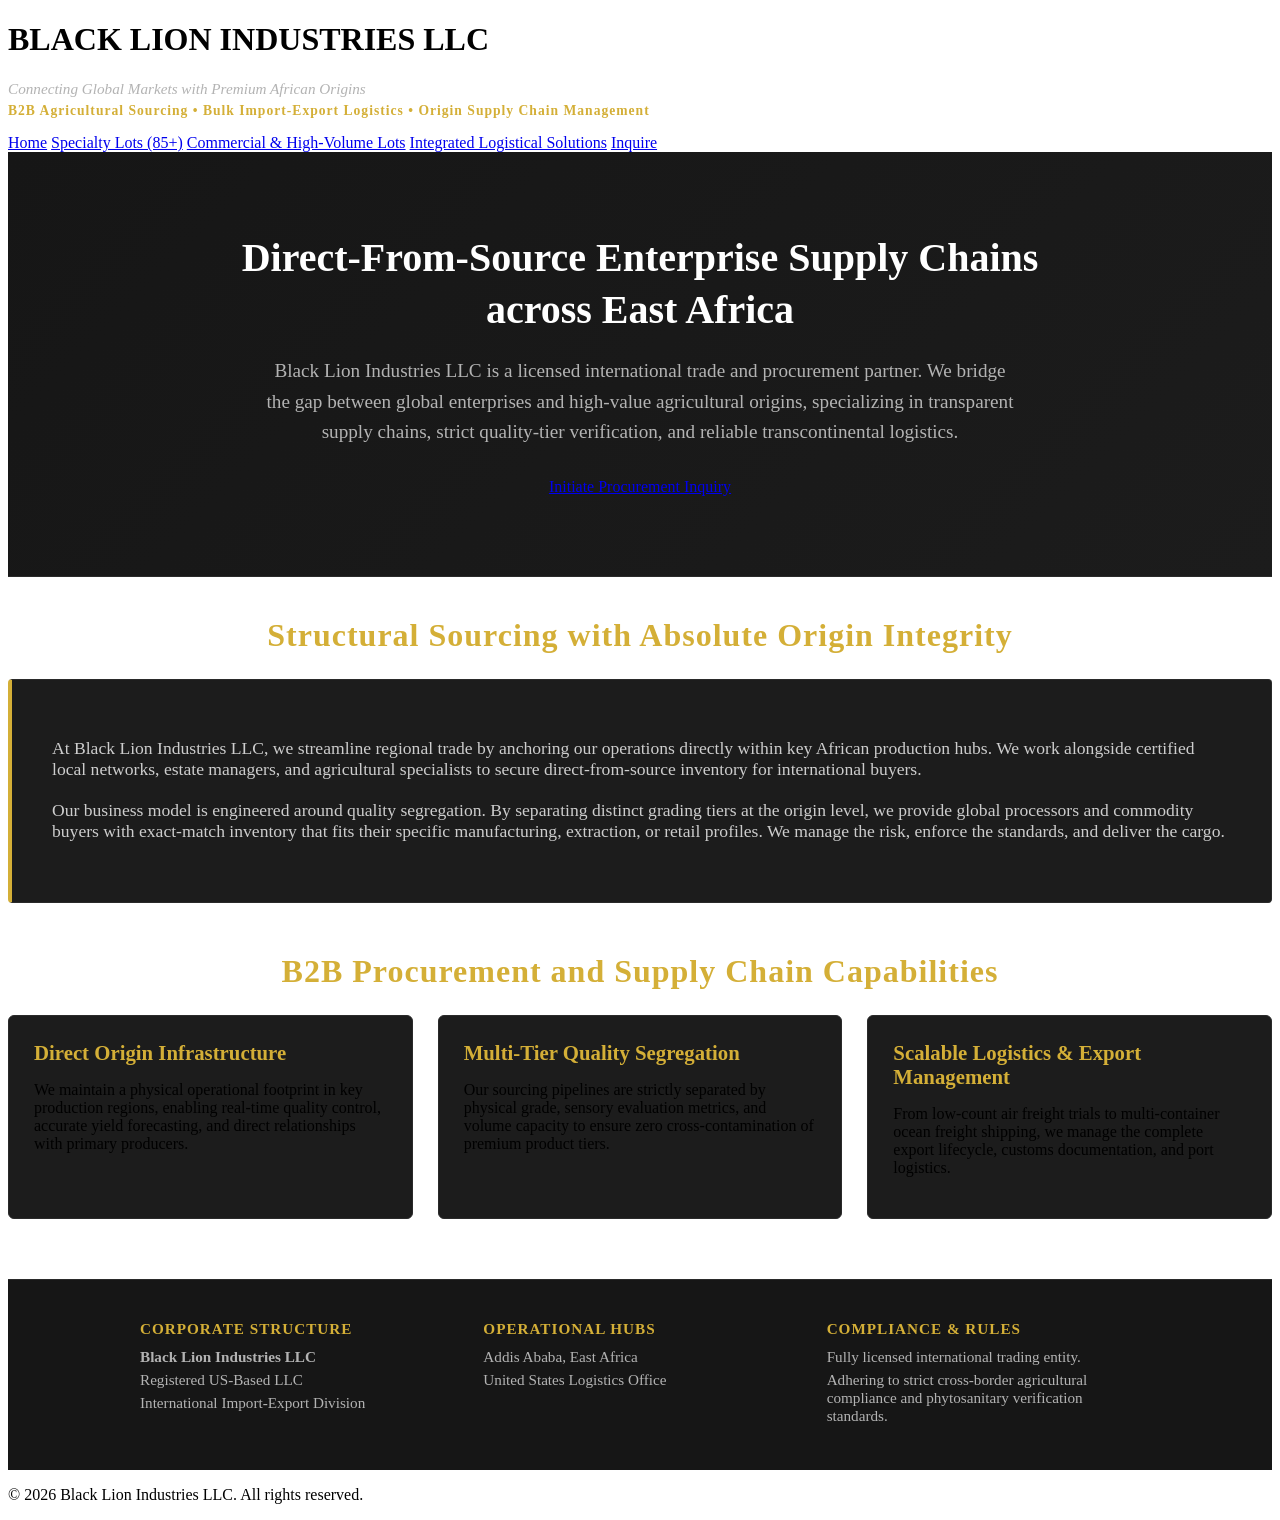
==== index.html @ b629ef3e "Add files via upload" ====
<!DOCTYPE html>
<html lang="en">
<head>
    <meta charset="UTF-8">
    <meta name="viewport" content="width=device-width, initial-scale=1.0">
    <title>Black Lion Industries LLC | B2B Agricultural Sourcing & Trade Logistics</title>
    <meta name="description" content="Black Lion Industries LLC is a licensed procurement partner specializing in direct-from-source agricultural enterprise supply chains and origin logistics across East Africa.">
    <meta name="keywords" content="B2B Procurement, Agricultural Sourcing, Enterprise Supply Chains, Trade Logistics, Origin Infrastructure, Bulk Import-Export">
    <link rel="stylesheet" href="style.css">
    <style>
        /* Targeted structural layout overrides for the enterprise homepage */
        .hero {
            padding: 80px 20px;
            text-align: center;
            background: linear-gradient(135deg, #161616 0%, #1c1c1c 100%);
            border-bottom: 1px solid #2a2a2a;
        }
        .hero h2 {
            color: #fff;
            font-size: 2.5rem;
            max-width: 850px;
            margin: 0 auto 20px auto;
            line-height: 1.3;
        }
        .hero p {
            font-size: 1.2rem;
            color: #b3b3b3;
            max-width: 750px;
            margin: 0 auto 30px auto;
            line-height: 1.6;
        }
        .section-heading {
            text-align: center;
            font-size: 2rem;
            color: #d4af37;
            margin-bottom: 25px;
            letter-spacing: 1px;
        }
        .about-box {
            background: #1c1c1c;
            border: 1px solid #2a2a2a;
            border-left: 4px solid #d4af37;
            padding: 40px;
            border-radius: 4px;
            margin-bottom: 50px;
        }
        .about-box p {
            margin-bottom: 20px;
            font-size: 1.1rem;
            color: #cdcdcd;
        }
        .capabilities-grid {
            display: grid;
            grid-template-columns: repeat(auto-fit, minmax(300px, 1fr));
            gap: 25px;
            margin-bottom: 60px;
        }
        .capability-card {
            background: #1c1c1c;
            border: 1px solid #2a2a2a;
            border-radius: 6px;
            padding: 25px;
            transition: border-color 0.3s ease;
        }
        .capability-card:hover {
            border-color: #d4af37;
        }
        .capability-card h3 {
            color: #d4af37;
            font-size: 1.3rem;
            margin-top: 0;
            margin-bottom: 12px;
        }
        .corporate-credentials {
            background: #161616;
            border-top: 1px solid #2a2a2a;
            padding: 40px 20px;
            margin-top: 60px;
        }
        .credentials-grid {
            display: grid;
            grid-template-columns: repeat(auto-fit, minmax(220px, 1fr));
            gap: 30px;
            max-width: 1000px;
            margin: 0 auto;
            font-size: 0.95rem;
        }
        .credential-col h4 {
            color: #d4af37;
            margin-top: 0;
            margin-bottom: 10px;
            text-transform: uppercase;
            letter-spacing: 1px;
        }
        .credential-col p {
            margin: 5px 0;
            color: #b3b3b3;
        }
    </style>
</head>
<body>

    <header>
        <h1>BLACK LION INDUSTRIES LLC</h1>
        <p style="color: #b3b3b3; font-style: italic; margin: 5px 0 0 0; font-size: 0.95rem;">
            Connecting Global Markets with Premium African Origins
        </p>
        <p style="color: #d4af37; margin: 5px 0 15px 0; font-size: 0.85rem; letter-spacing: 1px; font-weight: bold;">
            B2B Agricultural Sourcing &bull; Bulk Import-Export Logistics &bull; Origin Supply Chain Management
        </p>
        <nav>
            <a href="index.html">Home</a>
            <a href="specialty-lots.html">Specialty Lots (85+)</a>
            <a href="commercial-lots.html">Commercial & High-Volume Lots</a>
            <a href="logistics.html">Integrated Logistical Solutions</a>
            <a href="contact.html">Inquire</a>
        </nav>
    </header>

    <!-- SECTION 1: HERO TEXT -->
    <section class="hero">
        <h2>Direct-From-Source Enterprise Supply Chains across East Africa</h2>
        <p>
            Black Lion Industries LLC is a licensed international trade and procurement partner. We bridge the gap between global enterprises and high-value agricultural origins, specializing in transparent supply chains, strict quality-tier verification, and reliable transcontinental logistics.
        </p>
        <a href="contact.html" class="btn">Initiate Procurement Inquiry</a>
    </section>

    <main>
        <!-- SECTION 2: ABOUT THE COMPANY -->
        <section style="margin-top: 40px;">
            <h2 class="section-heading">Structural Sourcing with Absolute Origin Integrity</h2>
            <div class="about-box">
                <p>
                    At Black Lion Industries LLC, we streamline regional trade by anchoring our operations directly within key African production hubs. We work alongside certified local networks, estate managers, and agricultural specialists to secure direct-from-source inventory for international buyers.
                </p>
                <p>
                    Our business model is engineered around quality segregation. By separating distinct grading tiers at the origin level, we provide global processors and commodity buyers with exact-match inventory that fits their specific manufacturing, extraction, or retail profiles. We manage the risk, enforce the standards, and deliver the cargo.
                </p>
            </div>
        </section>

        <!-- SECTION 3: VALUE PROPOSITION & CAPABILITIES -->
        <section>
            <h2 class="section-heading">B2B Procurement and Supply Chain Capabilities</h2>
            <div class="capabilities-grid">
                
                <div class="capability-card">
                    <h3>Direct Origin Infrastructure</h3>
                    <p>We maintain a physical operational footprint in key production regions, enabling real-time quality control, accurate yield forecasting, and direct relationships with primary producers.</p>
                </div>

                <div class="capability-card">
                    <h3>Multi-Tier Quality Segregation</h3>
                    <p>Our sourcing pipelines are strictly separated by physical grade, sensory evaluation metrics, and volume capacity to ensure zero cross-contamination of premium product tiers.</p>
                </div>

                <div class="capability-card">
                    <h3>Scalable Logistics & Export Management</h3>
                    <p>From low-count air freight trials to multi-container ocean freight shipping, we manage the complete export lifecycle, customs documentation, and port logistics.</p>
                </div>

            </div>
        </section>
    </main>

    <!-- SECTION 4: FOOTER & CORPORATE CREDENTIALS -->
    <section class="corporate-credentials">
        <div class="credentials-grid">
            <div class="credential-col">
                <h4>Corporate Structure</h4>
                <p><strong>Black Lion Industries LLC</strong></p>
                <p>Registered US-Based LLC</p>
                <p>International Import-Export Division</p>
            </div>
            <div class="credential-col">
                <h4>Operational Hubs</h4>
                <p>Addis Ababa, East Africa</p>
                <p>United States Logistics Office</p>
            </div>
            <div class="credential-col">
                <h4>Compliance & Rules</h4>
                <p>Fully licensed international trading entity.</p>
                <p>Adhering to strict cross-border agricultural compliance and phytosanitary verification standards.</p>
            </div>
        </div>
    </section>

    <footer>
        <p>&copy; 2026 Black Lion Industries LLC. All rights reserved.</p>
    </footer>

</body>
</html>
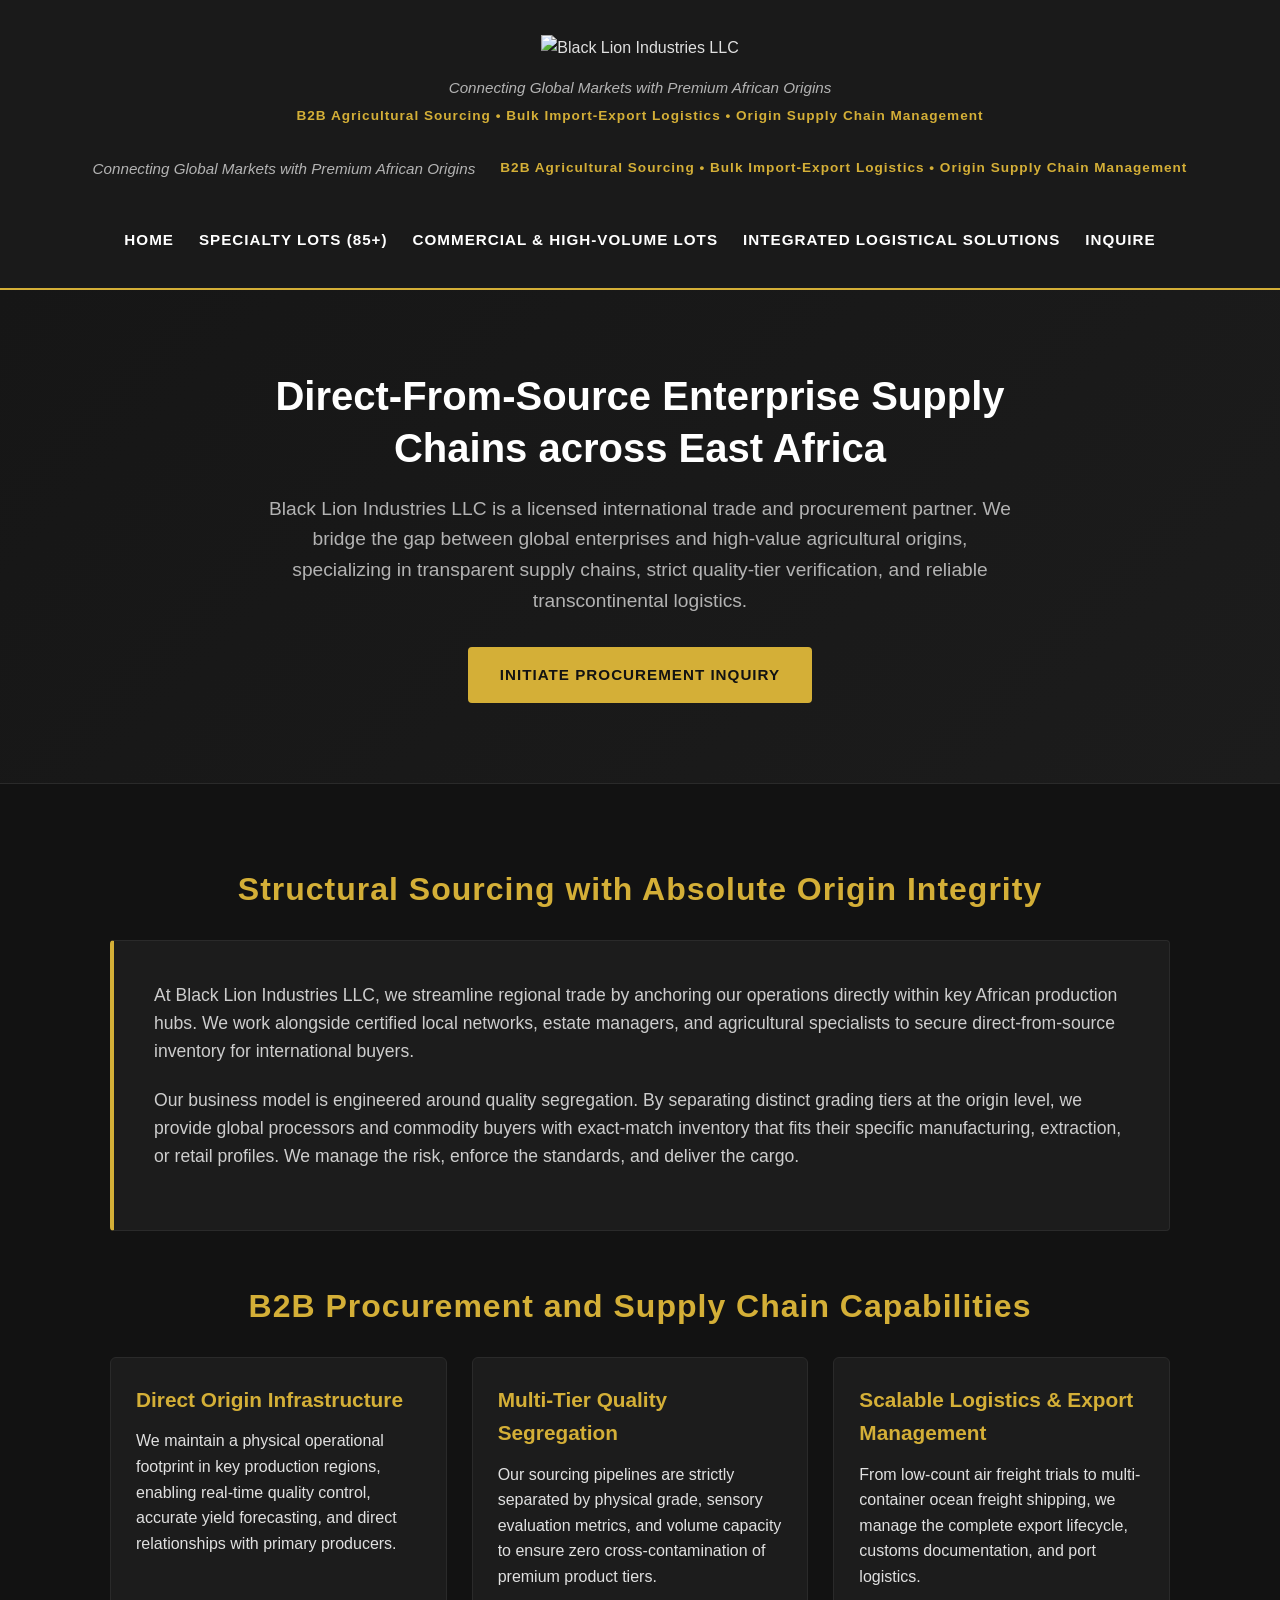
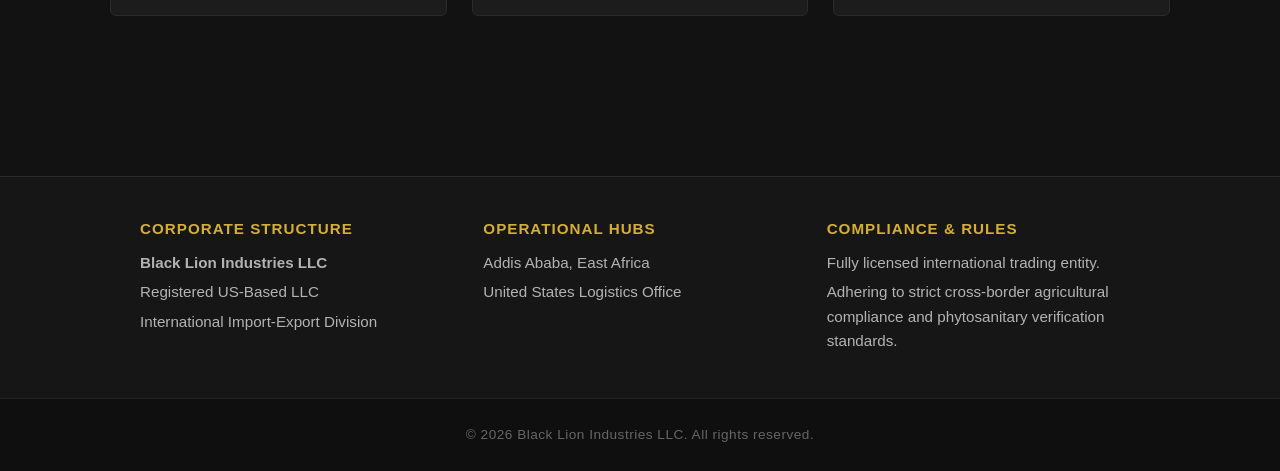
==== commit 46e55ee8: "Enhance index.html with header image and styling Added header image and improved section formatting." ====
--- a/index.html
+++ b/index.html
@@ -101,7 +101,15 @@
 <body>
 
     <header>
-        <h1>BLACK LION INDUSTRIES LLC</h1>
+        <img src="YOUR-FILE-NAME.webp" alt="Black Lion Industries LLC" style="max-width: 100%; height: auto; margin-bottom: 10px;">
+        <p style="color: #b3b3b3; font-style: italic; margin: 5px 0 0 0; font-size: 0.95rem;">
+            Connecting Global Markets with Premium African Origins
+        </p>
+        <p style="color: #d4af37; margin: 5px 0 15px 0; font-size: 0.85rem; letter-spacing: 1px; font-weight: bold;">
+            B2B Agricultural Sourcing &bull; Bulk Import-Export Logistics &bull; Origin Supply Chain Management
+        </p>
+        <nav>
+
         <p style="color: #b3b3b3; font-style: italic; margin: 5px 0 0 0; font-size: 0.95rem;">
             Connecting Global Markets with Premium African Origins
         </p>
--- a/style.css
+++ b/style.css
@@ -0,0 +1,123 @@
+/* ====================================================================
+   GLOBAL STYLES & RESET
+   ==================================================================== */
+* {
+    box-sizing: border-box;
+    margin: 0;
+    padding: 0;
+}
+
+body {
+    font-family: 'Segoe UI', -apple-system, BlinkMacSystemFont, Roboto, Oxygen, Ubuntu, Cantarell, sans-serif;
+    background-color: #121212;
+    color: #e0e0e0;
+    line-height: 1.6;
+    padding: 0;
+}
+
+/* ====================================================================
+   HEADER & NAVIGATION MANAGEMENT
+   ==================================================================== */
+header {
+    background-color: #1a1a1a;
+    padding: 35px 20px;
+    text-align: center;
+    border-bottom: 2px solid #d4af37; /* Luxury Gold Core Accent */
+}
+
+header h1 {
+    color: #ffffff;
+    font-size: 2.4rem;
+    letter-spacing: 3px;
+    font-weight: 700;
+    margin-bottom: 8px;
+}
+
+nav {
+    margin-top: 25px;
+    display: flex;
+    justify-content: center;
+    flex-wrap: wrap;
+    gap: 10px 25px;
+}
+
+nav a {
+    color: #ffffff;
+    text-decoration: none;
+    font-size: 0.95rem;
+    font-weight: 600;
+    text-transform: uppercase;
+    letter-spacing: 1px;
+    transition: color 0.25s ease-in-out;
+}
+
+nav a:hover {
+    color: #d4af37;
+}
+
+/* ====================================================================
+   MAIN STRUCTURAL LAYOUT
+   ==================================================================== */
+main {
+    max-width: 1100px;
+    margin: 0 auto;
+    padding: 40px 20px;
+}
+
+/* ====================================================================
+   REUSABLE UI COMPONENTS & INTERACTION BUTTONS
+   ==================================================================== */
+.btn {
+    display: inline-block;
+    background-color: #d4af37;
+    color: #121212;
+    padding: 14px 30px;
+    text-decoration: none;
+    font-weight: 700;
+    font-size: 0.95rem;
+    text-transform: uppercase;
+    letter-spacing: 1px;
+    border-radius: 4px;
+    border: 2px solid #d4af37;
+    transition: all 0.3s ease;
+}
+
+.btn:hover {
+    background-color: transparent;
+    color: #d4af37;
+}
+
+/* ====================================================================
+   FOOTER & COMPLIANCE STYLING
+   ==================================================================== */
+footer {
+    text-align: center;
+    padding: 25px 20px;
+    background-color: #0f0f0f;
+    color: #666666;
+    font-size: 0.85rem;
+    letter-spacing: 0.5px;
+    border-top: 1px solid #222222;
+}
+
+/* ====================================================================
+   RESPONSIVE DESIGN (MOBILE ADAPTATION)
+   ==================================================================== */
+@media (max-width: 768px) {
+    header h1 {
+        font-size: 1.8rem;
+    }
+    
+    nav {
+        flex-direction: column;
+        gap: 15px;
+    }
+    
+    .hero h2 {
+        font-size: 1.8rem;
+    }
+    
+    .about-box {
+        padding: 25px;
+    }
+}
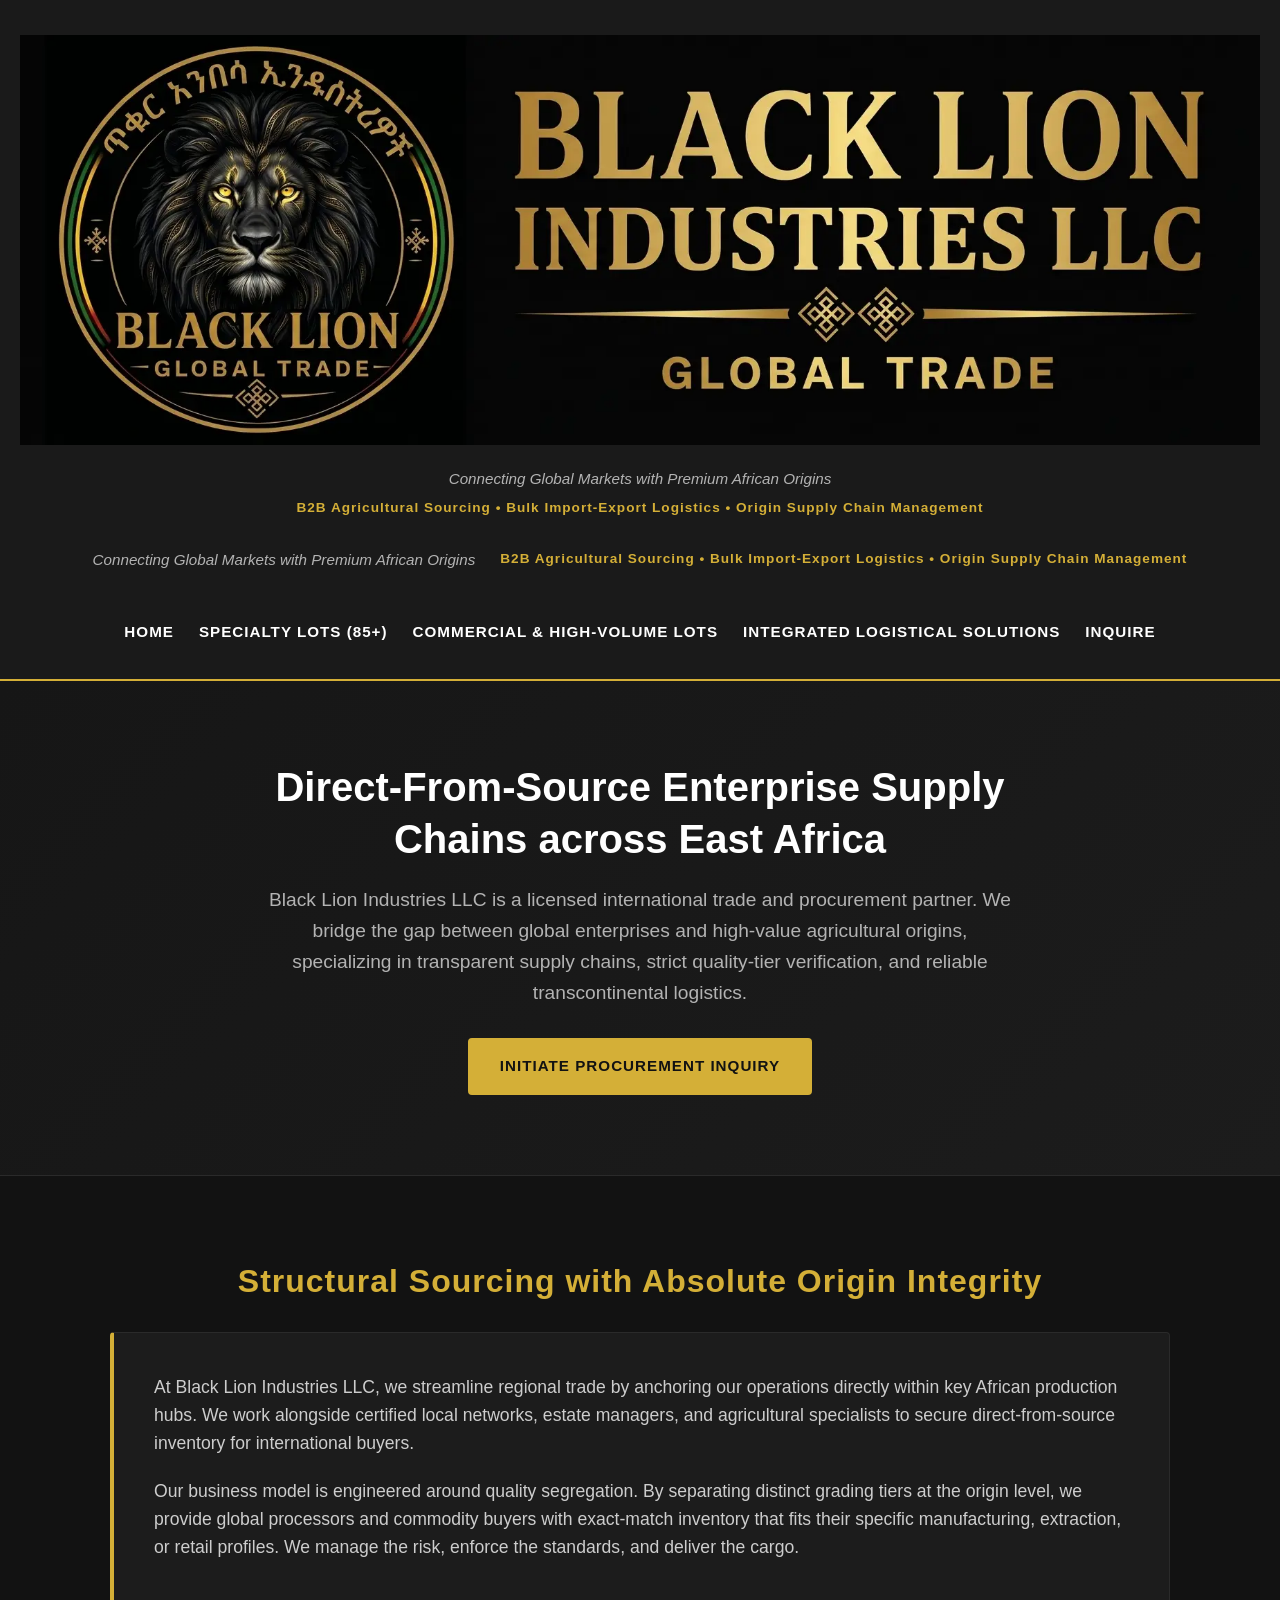
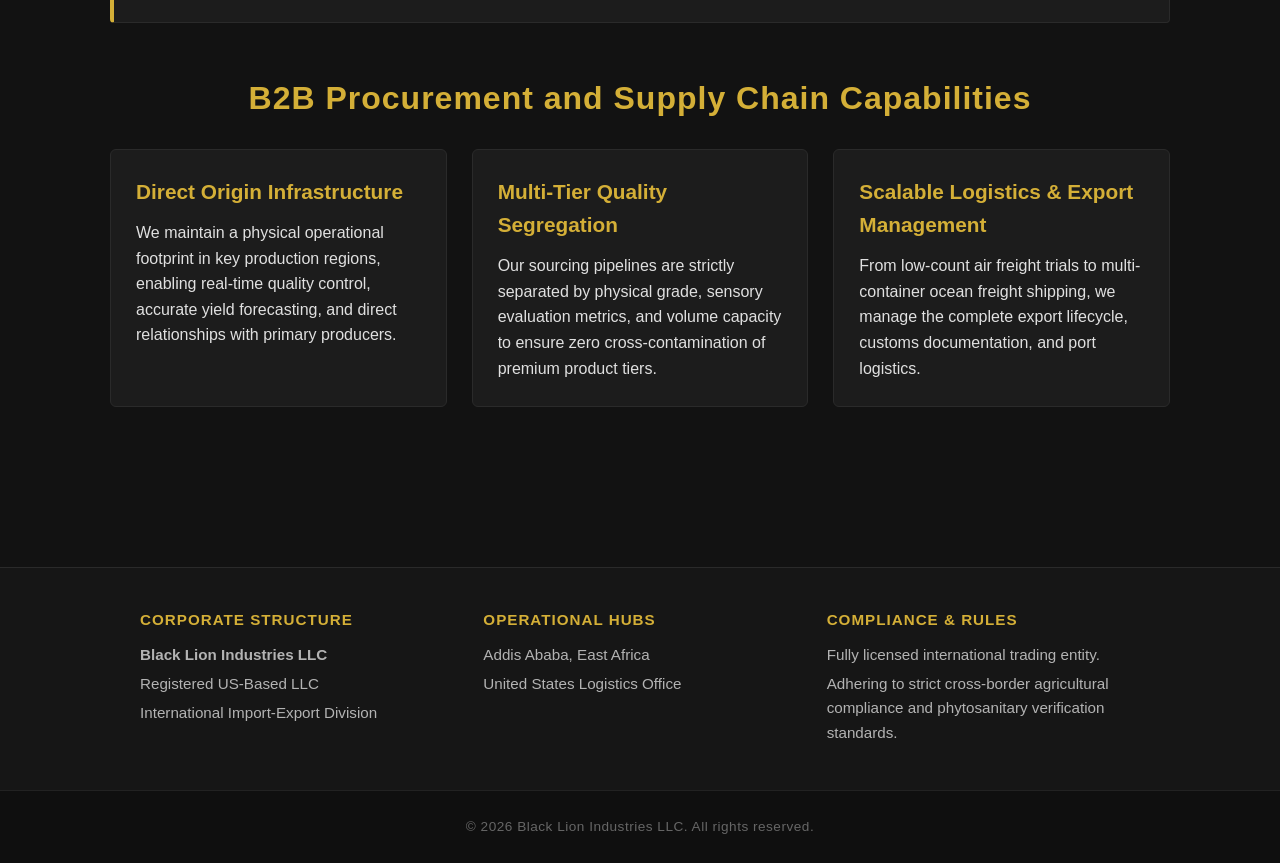
==== commit d85fc228: "Fix HTML encoding issues in index.html" ====
--- a/index.html
+++ b/index.html
@@ -101,7 +101,7 @@
 <body>
 
     <header>
-        <img src="YOUR-FILE-NAME.webp" alt="Black Lion Industries LLC" style="max-width: 100%; height: auto; margin-bottom: 10px;">
+        <img src="websiteheader.webp" alt="Black Lion Industries LLC" style="max-width: 100%; height: auto; margin-bottom: 10px;">
         <p style="color: #b3b3b3; font-style: italic; margin: 5px 0 0 0; font-size: 0.95rem;">
             Connecting Global Markets with Premium African Origins
         </p>
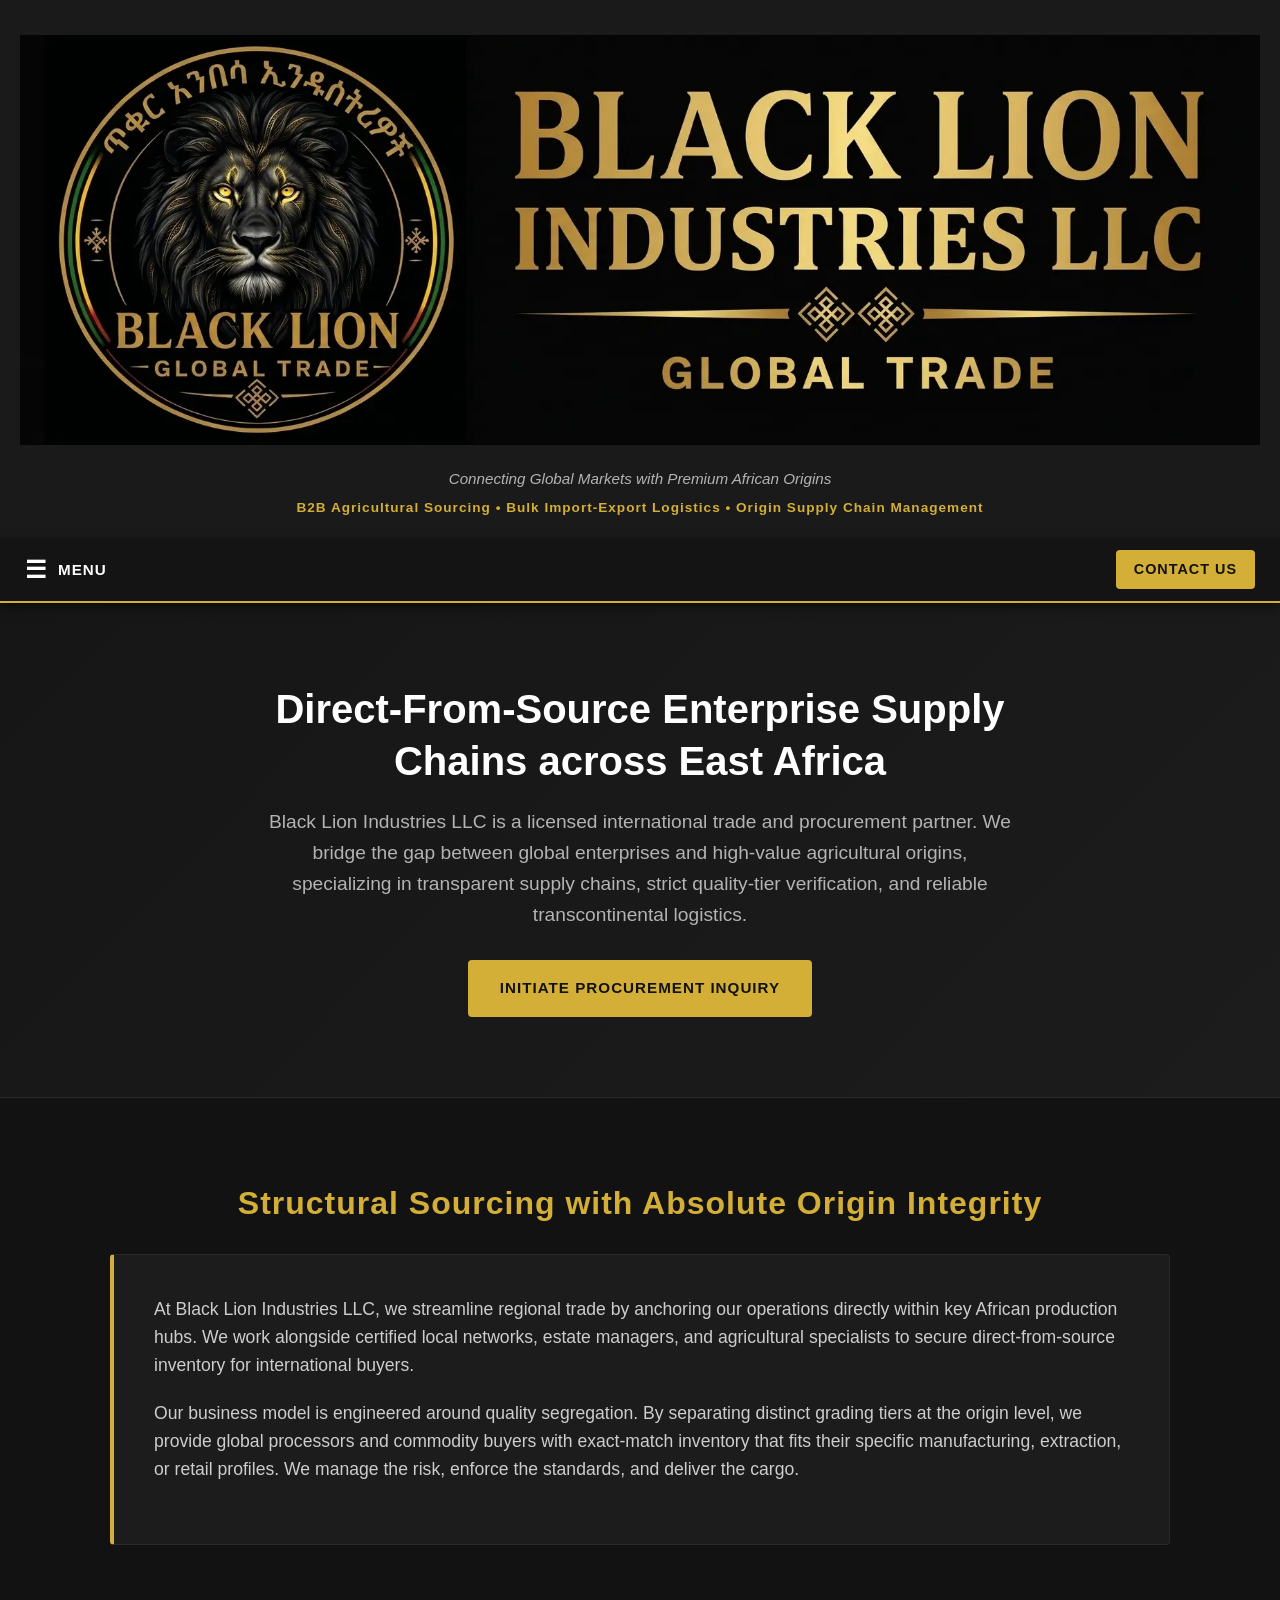
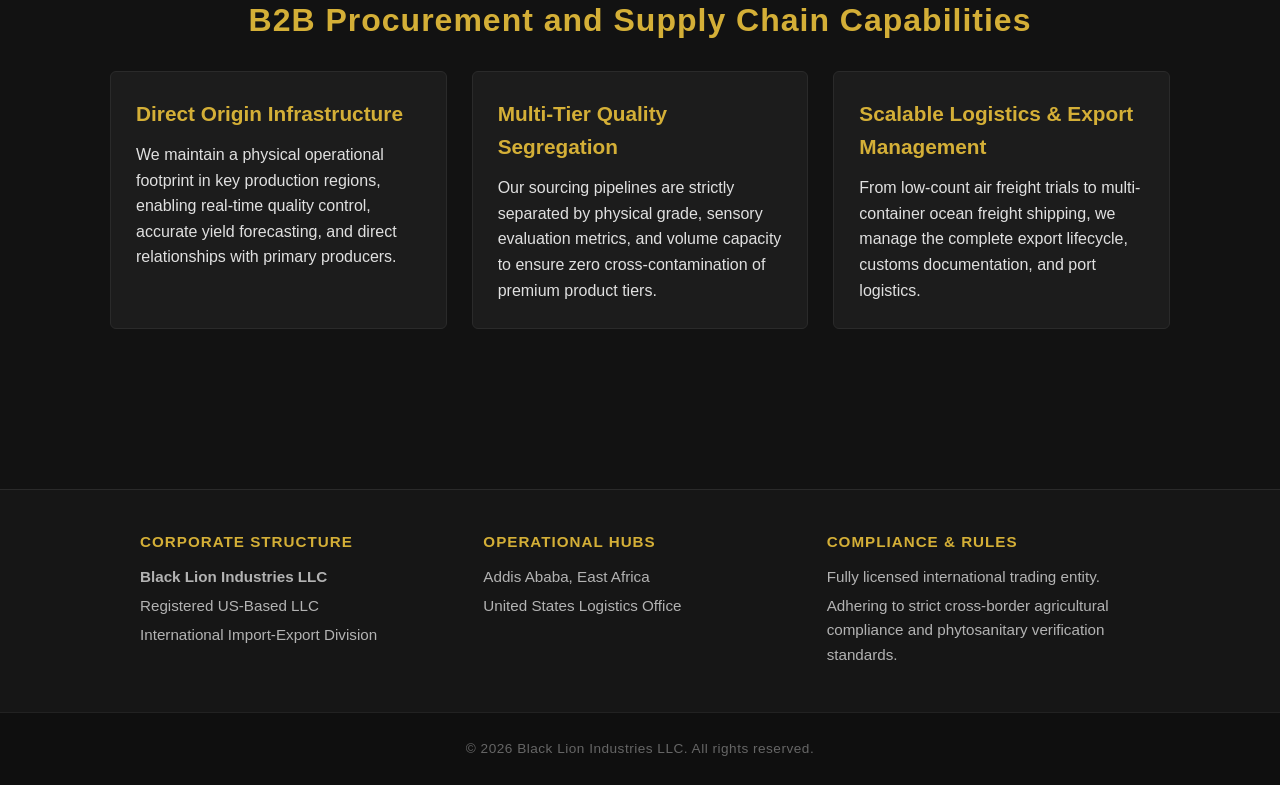
==== commit 57ff6b63: "Refactor HTML structure and styling for clarity" ====
--- a/index.html
+++ b/index.html
@@ -100,30 +100,34 @@
 </head>
 <body>
 
-    <header>
+       <!-- Top Brand Banner (Scrolls naturally) -->
+    <header style="border-bottom: none; padding-bottom: 20px;">
         <img src="websiteheader.webp" alt="Black Lion Industries LLC" style="max-width: 100%; height: auto; margin-bottom: 10px;">
         <p style="color: #b3b3b3; font-style: italic; margin: 5px 0 0 0; font-size: 0.95rem;">
             Connecting Global Markets with Premium African Origins
         </p>
-        <p style="color: #d4af37; margin: 5px 0 15px 0; font-size: 0.85rem; letter-spacing: 1px; font-weight: bold;">
+        <p style="color: #d4af37; margin: 5px 0 0 0; font-size: 0.85rem; letter-spacing: 1px; font-weight: bold;">
             B2B Agricultural Sourcing &bull; Bulk Import-Export Logistics &bull; Origin Supply Chain Management
         </p>
-        <nav>
-
-        <p style="color: #b3b3b3; font-style: italic; margin: 5px 0 0 0; font-size: 0.95rem;">
-            Connecting Global Markets with Premium African Origins
-        </p>
-        <p style="color: #d4af37; margin: 5px 0 15px 0; font-size: 0.85rem; letter-spacing: 1px; font-weight: bold;">
-            B2B Agricultural Sourcing &bull; Bulk Import-Export Logistics &bull; Origin Supply Chain Management
-        </p>
-        <nav>
-            <a href="index.html">Home</a>
-            <a href="specialty-lots.html">Specialty Lots (85+)</a>
-            <a href="commercial-lots.html">Commercial & High-Volume Lots</a>
-            <a href="logistics.html">Integrated Logistical Solutions</a>
-            <a href="contact.html">Inquire</a>
-        </nav>
     </header>
+
+    <!-- Sticky Action Bar (Locks to top of screen on scroll) -->
+    <div class="sticky-bar">
+        <button class="hamburger-btn" onclick="document.getElementById('navDrawer').classList.toggle('open')">
+            &#9776; <span style="font-size: 0.95rem;">Menu</span>
+        </button>
+        <a href="https://wa.me" target="_blank" class="contact-link">Contact Us</a>
+    </div>
+
+    <!-- Expandable Navigation Drawer -->
+    <nav id="navDrawer" class="menu-drawer">
+        <a href="index.html">Home</a>
+        <a href="specialty-lots.html">Specialty Lots (85+)</a>
+        <a href="commercial-lots.html">Commercial & High-Volume Lots</a>
+        <a href="logistics.html">Integrated Logistical Solutions</a>
+        <a href="contact.html">Inquire</a>
+    </nav>
+
 
     <!-- SECTION 1: HERO TEXT -->
     <section class="hero">
@@ -131,7 +135,7 @@
         <p>
             Black Lion Industries LLC is a licensed international trade and procurement partner. We bridge the gap between global enterprises and high-value agricultural origins, specializing in transparent supply chains, strict quality-tier verification, and reliable transcontinental logistics.
         </p>
-        <a href="contact.html" class="btn">Initiate Procurement Inquiry</a>
+        <a href="https://wa.me/15752709065" target="_blank" class="btn">Initiate Procurement Inquiry</a>
     </section>
 
     <main>
--- a/style.css
+++ b/style.css
@@ -121,3 +121,87 @@
         padding: 25px;
     }
 }
+/* ====================================================================
+   STICKY NAVIGATION BAR & HAMBURGER DRAWER
+   ==================================================================== */
+.sticky-bar {
+    position: sticky;
+    top: 0;
+    z-index: 1000;
+    background-color: #141414;
+    border-bottom: 2px solid #d4af37;
+    padding: 12px 25px;
+    display: flex;
+    justify-content: space-between;
+    align-items: center;
+    box-shadow: 0 4px 10px rgba(0, 0, 0, 0.5);
+}
+
+.hamburger-btn {
+    background: none;
+    border: none;
+    color: #ffffff;
+    font-size: 1.5rem;
+    cursor: pointer;
+    display: flex;
+    align-items: center;
+    gap: 10px;
+    font-weight: 600;
+    letter-spacing: 1px;
+    text-transform: uppercase;
+    transition: color 0.2s;
+}
+
+.hamburger-btn:hover {
+    color: #d4af37;
+}
+
+.contact-link {
+    background-color: #d4af37;
+    color: #121212;
+    padding: 8px 18px;
+    border-radius: 4px;
+    text-decoration: none;
+    font-weight: 700;
+    font-size: 0.9rem;
+    text-transform: uppercase;
+    letter-spacing: 1px;
+    transition: background-color 0.2s;
+}
+
+.contact-link:hover {
+    background-color: #ffffff;
+}
+
+/* Slide-down menu drawer */
+.menu-drawer {
+    display: none;
+    background-color: #1c1c1c;
+    border-bottom: 1px solid #333;
+    padding: 20px 25px;
+    flex-direction: column;
+    gap: 15px;
+    position: sticky;
+    top: 56px; /* Locks directly under the sticky bar */
+    z-index: 999;
+}
+
+.menu-drawer.open {
+    display: flex;
+}
+
+.menu-drawer a {
+    color: #ffffff;
+    text-decoration: none;
+    font-size: 1.05rem;
+    font-weight: 600;
+    text-transform: uppercase;
+    letter-spacing: 1px;
+    padding: 5px 0;
+    border-bottom: 1px solid #2a2a2a;
+}
+
+.menu-drawer a:hover {
+    color: #d4af37;
+}
+
